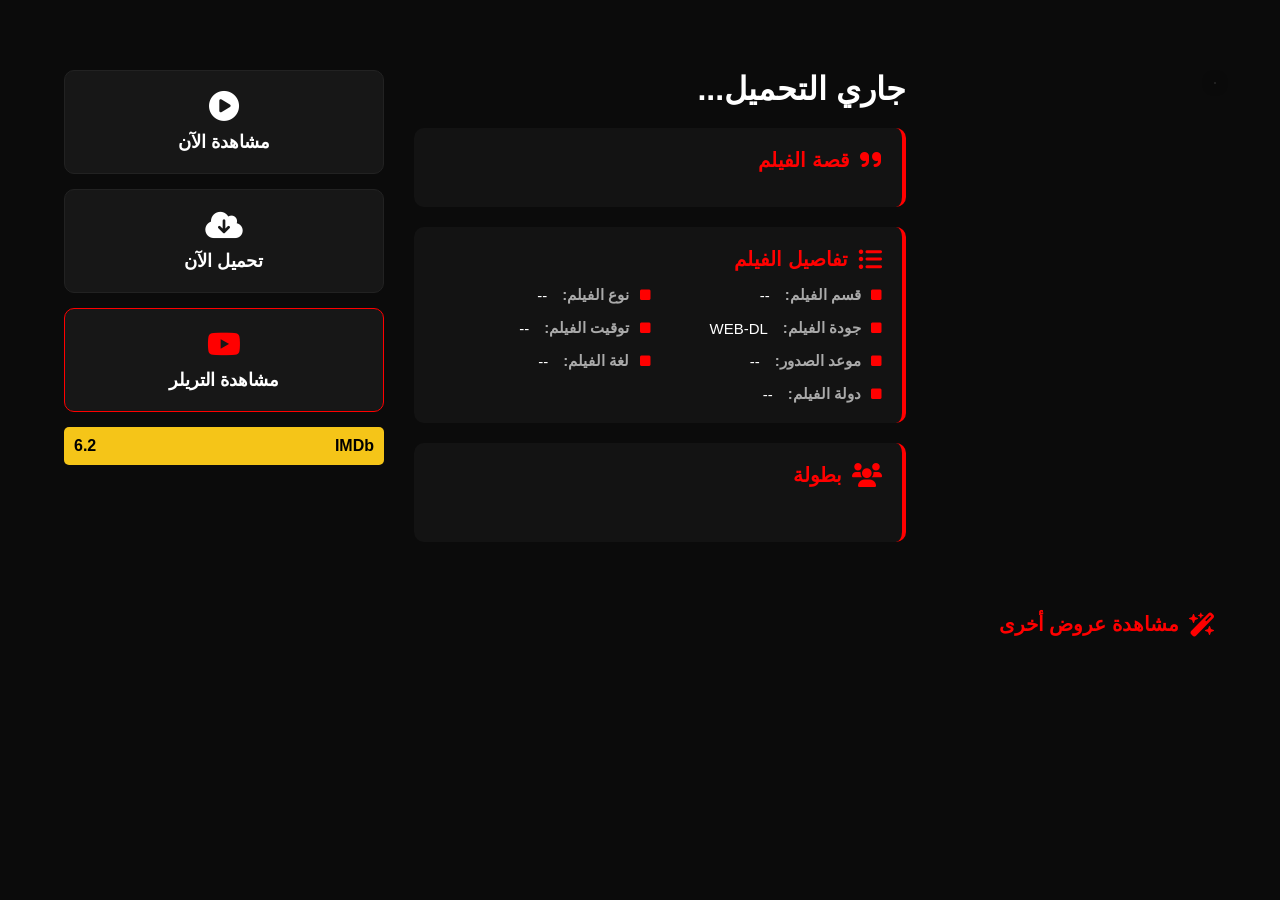
==== movie.html @ f6383e63 "Update movie.html" ====
<!DOCTYPE html>
<html lang="ar" dir="rtl">
<head>
    <meta charset="UTF-8">
    <meta name="viewport" content="width=device-width, initial-scale=1.0">
    <title>WatchGo - Premium Streaming</title>
    <link rel="stylesheet" href="https://cdnjs.cloudflare.com/ajax/libs/font-awesome/6.0.0/css/all.min.css">
    <style>
        * { box-sizing: border-box; margin: 0; padding: 0; }
        :root { 
            --primary: #9b51e0; 
            --accent: #ff0000;
            --bg: #0b0b0b; 
            --text: #ffffff; 
            --glass: rgba(255, 255, 255, 0.03);
            --transition: 0.3s cubic-bezier(0.4, 0, 0.2, 1);
        }
        
        body { background-color: var(--bg); color: var(--text); font-family: 'Segoe UI', Tahoma, sans-serif; overflow-x: hidden; }

        /* تأثير البلور والجلو الشامل */
        .blur-container:hover .blur-item:not(:hover) { 
            filter: blur(8px) grayscale(0.5); 
            opacity: 0.4; 
            transform: scale(0.96);
        }

        .hero-section {
            position: relative; width: 100%; min-height: 100vh;
            background-size: cover; background-position: center top; background-attachment: fixed;
            padding: 40px 5%;
        }

        .hero-overlay {
            position: absolute; top: 0; left: 0; width: 100%; height: 100%;
            background: linear-gradient(180deg, rgba(11,11,11,0.5) 0%, rgba(11,11,11,0.9) 80%, #0b0b0b 100%);
            z-index: 1;
        }

        .main-container { position: relative; z-index: 2; max-width: 1400px; margin: 0 auto; }

        /* تقسيم الصفحة */
        .movie-layout { display: grid; grid-template-columns: 280px 1fr 320px; gap: 30px; margin-top: 30px; }

        /* العمود الأول: البوستر */
        .poster-col img { 
            width: 100%; border-radius: 10px; border: 1px solid #333; 
            box-shadow: 0 0 20px rgba(0,0,0,0.5); transition: var(--transition);
        }
        .poster-col img:hover { transform: scale(1.03); border-color: var(--primary); box-shadow: 0 0 30px var(--primary); }

        /* العمود الثاني: المعلومات (نفس ستايل الصورة) */
        .info-col h1 { font-size: 32px; margin-bottom: 20px; font-weight: bold; }
        .info-col h1 span { color: #ccc; font-size: 24px; }

        .section-box { background: var(--glass); padding: 20px; border-radius: 10px; margin-bottom: 20px; border-right: 4px solid var(--accent); }
        .box-title { color: var(--accent); font-size: 20px; font-weight: bold; margin-bottom: 15px; display: flex; align-items: center; gap: 10px; }
        .box-title i { font-size: 24px; }

        .details-list { display: grid; grid-template-columns: 1fr 1fr; gap: 15px; }
        .detail-item { display: flex; align-items: center; gap: 10px; font-size: 15px; }
        .detail-item i { color: var(--accent); font-size: 12px; }
        .detail-item b { color: #aaa; margin-left: 5px; }

        /* العمود الثالث: أزرار الأكشن والتريلر */
        .action-col { display: flex; flex-direction: column; gap: 15px; }
        .action-card { 
            background: rgba(255,255,255,0.05); padding: 20px; border-radius: 10px; 
            text-align: center; cursor: pointer; transition: var(--transition);
            border: 1px solid #222;
        }
        .action-card:hover { background: var(--primary); transform: translateX(-10px); box-shadow: 0 0 30px var(--primary); }
        .action-card i { font-size: 30px; margin-bottom: 10px; display: block; }
        .action-card span { font-weight: bold; font-size: 18px; }

        .imdb-box { 
            background: #f5c518; color: #000; padding: 10px; border-radius: 5px; 
            font-weight: bold; display: flex; justify-content: space-between; align-items: center;
        }

        /* كروت المسلسلات والمشابهة */
        .grid-container { display: grid; grid-template-columns: repeat(auto-fill, minmax(160px, 1fr)); gap: 20px; margin-top: 20px; }
        .item-card { 
            position: relative; border-radius: 10px; overflow: hidden; border: 1px solid #222;
            transition: var(--transition); cursor: pointer; background: #111;
        }
        .item-card:hover { transform: scale(1.1) translateY(-10px); border-color: var(--primary); box-shadow: 0 0 30px var(--primary); z-index: 10; }
        .item-card img { width: 100%; height: 240px; object-fit: cover; }
        .item-card .badge { position: absolute; top: 10px; right: 10px; background: var(--accent); padding: 4px 8px; border-radius: 4px; font-size: 12px; }
        .item-card .title { padding: 10px; font-size: 13px; text-align: center; background: rgba(0,0,0,0.8); }

        /* طاقم التمثيل */
        .cast-row { display: flex; gap: 15px; overflow-x: auto; padding: 10px 0; scrollbar-width: none; }
        .cast-member { min-width: 80px; text-align: center; transition: var(--transition); }
        .cast-member:hover { transform: scale(1.2); filter: drop-shadow(0 0 10px var(--primary)); }
        .cast-member img { width: 70px; height: 70px; border-radius: 50%; border: 2px solid var(--primary); object-fit: cover; }

        #trailerModal { display:none; position:fixed; top:0; left:0; width:100%; height:100%; background:rgba(0,0,0,0.95); z-index:9999; justify-content:center; align-items:center; backdrop-filter: blur(10px); }

        @media (max-width: 1100px) { .movie-layout { grid-template-columns: 1fr; } .action-col { order: -1; flex-direction: row; flex-wrap: wrap; } .action-card { flex: 1; } }
    </style>
</head>
<body>

<div class="hero-section" id="heroSection">
    <div class="hero-overlay"></div>
    <div class="main-container">
        
        <div class="movie-layout">
            <div class="poster-col blur-container">
                <img src="" id="poster" class="blur-item">
            </div>

            <div class="info-col">
                <h1 id="movieTitle">جاري التحميل...</h1>
                
                <div class="section-box">
                    <div class="box-title"><i class="fa-solid fa-quote-right"></i> قصة الفيلم</div>
                    <p id="overview" style="line-height: 1.8; color: #ddd;"></p>
                </div>

                <div class="section-box">
                    <div class="box-title"><i class="fa-solid fa-list-ul"></i> تفاصيل الفيلم</div>
                    <div class="details-list blur-container">
                        <div class="detail-item blur-item"><i class="fa-solid fa-square"></i> <b>قسم الفيلم:</b> <span id="detCat">--</span></div>
                        <div class="detail-item blur-item"><i class="fa-solid fa-square"></i> <b>نوع الفيلم:</b> <span id="detGenre">--</span></div>
                        <div class="detail-item blur-item"><i class="fa-solid fa-square"></i> <b>جودة الفيلم:</b> <span id="detQuality">WEB-DL</span></div>
                        <div class="detail-item blur-item"><i class="fa-solid fa-square"></i> <b>توقيت الفيلم:</b> <span id="detTime">--</span></div>
                        <div class="detail-item blur-item"><i class="fa-solid fa-square"></i> <b>موعد الصدور:</b> <span id="detYear">--</span></div>
                        <div class="detail-item blur-item"><i class="fa-solid fa-square"></i> <b>لغة الفيلم:</b> <span id="detLang">--</span></div>
                        <div class="detail-item blur-item"><i class="fa-solid fa-square"></i> <b>دولة الفيلم:</b> <span id="detCountry">--</span></div>
                    </div>
                </div>

                <div class="section-box">
                    <div class="box-title"><i class="fa-solid fa-users"></i> بطولة</div>
                    <div id="castContainer" class="cast-row blur-container"></div>
                </div>
            </div>

            <div class="action-col blur-container">
                <div class="action-card blur-item">
                    <i class="fa-solid fa-play-circle"></i>
                    <span>مشاهدة الآن</span>
                </div>
                <div class="action-card blur-item">
                    <i class="fa-solid fa-cloud-download-alt"></i>
                    <span>تحميل الآن</span>
                </div>
                <div id="openTrailer" class="action-card blur-item" style="border-color: #ff0000;">
                    <i class="fa-brands fa-youtube" style="color:#ff0000"></i>
                    <span>مشاهدة التريلر</span>
                </div>
                <div class="imdb-box blur-item">
                    <span>IMDb</span>
                    <span id="imdbRate">6.2</span>
                </div>
            </div>
        </div>

        <div id="seriesSection" style="display:none;">
            <div class="box-title" style="margin-top:40px;"><i class="fa-solid fa-layer-group"></i> المواسم المتاحة</div>
            <div class="grid-container blur-container" id="seasonsGrid"></div>
            
            <div id="episodesArea" style="display:none; margin-top:30px;">
                <div class="box-title"><i class="fa-solid fa-tv"></i> الحلقات</div>
                <div class="grid-container blur-container" id="episodesGrid"></div>
            </div>
        </div>

        <div class="box-title" style="margin-top:50px;"><i class="fa-solid fa-wand-magic-sparkles"></i> مشاهدة عروض أخرى</div>
        <div class="grid-container blur-container" id="relatedGrid"></div>

    </div>
</div>

<div id="trailerModal">
    <div style="position:relative; width:90%; max-width:900px;">
        <span id="closeTrailer" style="position:absolute; top:-40px; left:0; color:white; font-size:30px; cursor:pointer;">&times; إغلاق</span>
        <iframe id="trailerFrame" width="100%" height="500" src="" frameborder="0" allowfullscreen style="border-radius:10px; border: 2px solid var(--primary); box-shadow: 0 0 50px var(--primary);"></iframe>
    </div>
</div>

<script>
    const API_KEY = 'b838a848a571a893e6b0effe4bd53db8';
    const params = new URLSearchParams(window.location.search);
    const id = params.get('id');
    const type = params.get('type') || 'movie';

    async function load() {
        if(!id) return;
        try {
            const [rAR, rEN, rVid, rSim] = await Promise.all([
                fetch(`https://api.themoviedb.org/3/${type}/${id}?api_key=${API_KEY}&language=ar-SA`),
                fetch(`https://api.themoviedb.org/3/${type}/${id}?api_key=${API_KEY}&language=en-US&append_to_response=credits`),
                fetch(`https://api.themoviedb.org/3/${type}/${id}/videos?api_key=${API_KEY}`),
                fetch(`https://api.themoviedb.org/3/${type}/${id}/similar?api_key=${API_KEY}&language=ar-SA`)
            ]);

            const dAR = await rAR.json();
            const dEN = await rEN.json();
            const vids = await rVid.json();
            const similar = await rSim.json();

            // تطبيق صيغة الاسم المطلوبة
            const englishName = dEN.title || dEN.name;
            document.getElementById('movieTitle').innerHTML = `${englishName} <span>مترجم اون لاين</span>`;
            
            document.getElementById('overview').innerText = dAR.overview || dEN.overview;
            document.getElementById('poster').src = `https://image.tmdb.org/t/p/w500${dEN.poster_path}`;
            document.getElementById('heroSection').style.backgroundImage = `url(https://image.tmdb.org/t/p/original${dEN.backdrop_path})`;
            
            // التفاصيل
            document.getElementById('detCat').innerText = type === 'tv' ? 'مسلسلات اجنبي' : 'افلام اجنبي';
            document.getElementById('detGenre').innerText = dAR.genres?.map(g=>g.name).join(' / ') || '--';
            document.getElementById('detTime').innerText = (dEN.runtime || dEN.episode_run_time?.[0] || '--') + ' دقيقة';
            document.getElementById('detYear').innerText = (dEN.release_date || dEN.first_air_date || '').split('-')[0];
            document.getElementById('detLang').innerText = 'الإنجليزية';
            document.getElementById('detCountry').innerText = dEN.production_countries?.[0]?.name || 'الولايات المتحدة';
            document.getElementById('imdbRate').innerText = (dEN.vote_average || 0).toFixed(1);

            // الممثلين
            const ctn = document.getElementById('castContainer');
            dEN.credits?.cast.slice(0, 8).forEach(c => {
                if(c.profile_path) ctn.innerHTML += `<div class="cast-member blur-item"><img src="https://image.tmdb.org/t/p/w200${c.profile_path}"><p style="font-size:10px; margin-top:5px;">${c.name}</p></div>`;
            });

            // مشابهة
            const relBox = document.getElementById('relatedGrid');
            similar.results?.slice(0, 12).forEach(item => {
                relBox.innerHTML += `
                    <a href="?id=${item.id}&type=${type}" class="item-card blur-item">
                        <img src="https://image.tmdb.org/t/p/w300${item.poster_path}">
                        <div class="title">${item.title || item.name}</div>
                    </a>`;
            });

            if(type === 'tv') {
                document.getElementById('seriesSection').style.display = 'block';
                const sGrid = document.getElementById('seasonsGrid');
                dEN.seasons?.filter(s => s.season_number > 0).forEach(s => {
                    sGrid.innerHTML += `<div class="item-card blur-item" onclick="loadEpisodes(${s.season_number})"><div class="badge">الموسم ${s.season_number}</div><img src="https://image.tmdb.org/t/p/w300${s.poster_path || dEN.poster_path}"><div class="title">الموسم ${s.season_number}</div></div>`;
                });
            }

            const trailer = vids.results?.find(v => v.type === 'Trailer');
            if(trailer) {
                document.getElementById('openTrailer').onclick = () => {
                    document.getElementById('trailerFrame').src = `https://www.youtube.com/embed/${trailer.key}?autoplay=1`;
                    document.getElementById('trailerModal').style.display = 'flex';
                };
            }

        } catch(e) { console.log(e); }
    }

    async function loadEpisodes(sn) {
        const area = document.getElementById('episodesArea');
        const grid = document.getElementById('episodesGrid');
        grid.innerHTML = '<p style="padding:20px; color:var(--primary);">جاري التحميل...</p>';
        area.style.display = 'block';
        area.scrollIntoView({ behavior: 'smooth', block: 'nearest' });
        const res = await fetch(`https://api.themoviedb.org/3/tv/${id}/season/${sn}?api_key=${API_KEY}&language=ar-SA`);
        const data = await res.json();
        grid.innerHTML = '';
        data.episodes?.forEach(e => {
            grid.innerHTML += `<div class="item-card blur-item"><div class="badge">الحلقة ${e.episode_number}</div><img src="https://image.tmdb.org/t/p/w300${e.still_path || ''}"><div class="title">الحلقة ${e.episode_number}</div></div>`;
        });
    }

    document.getElementById('closeTrailer').onclick = () => {
        document.getElementById('trailerModal').style.display = 'none';
        document.getElementById('trailerFrame').src = '';
    };

    load();
</script>
</body>
</html>
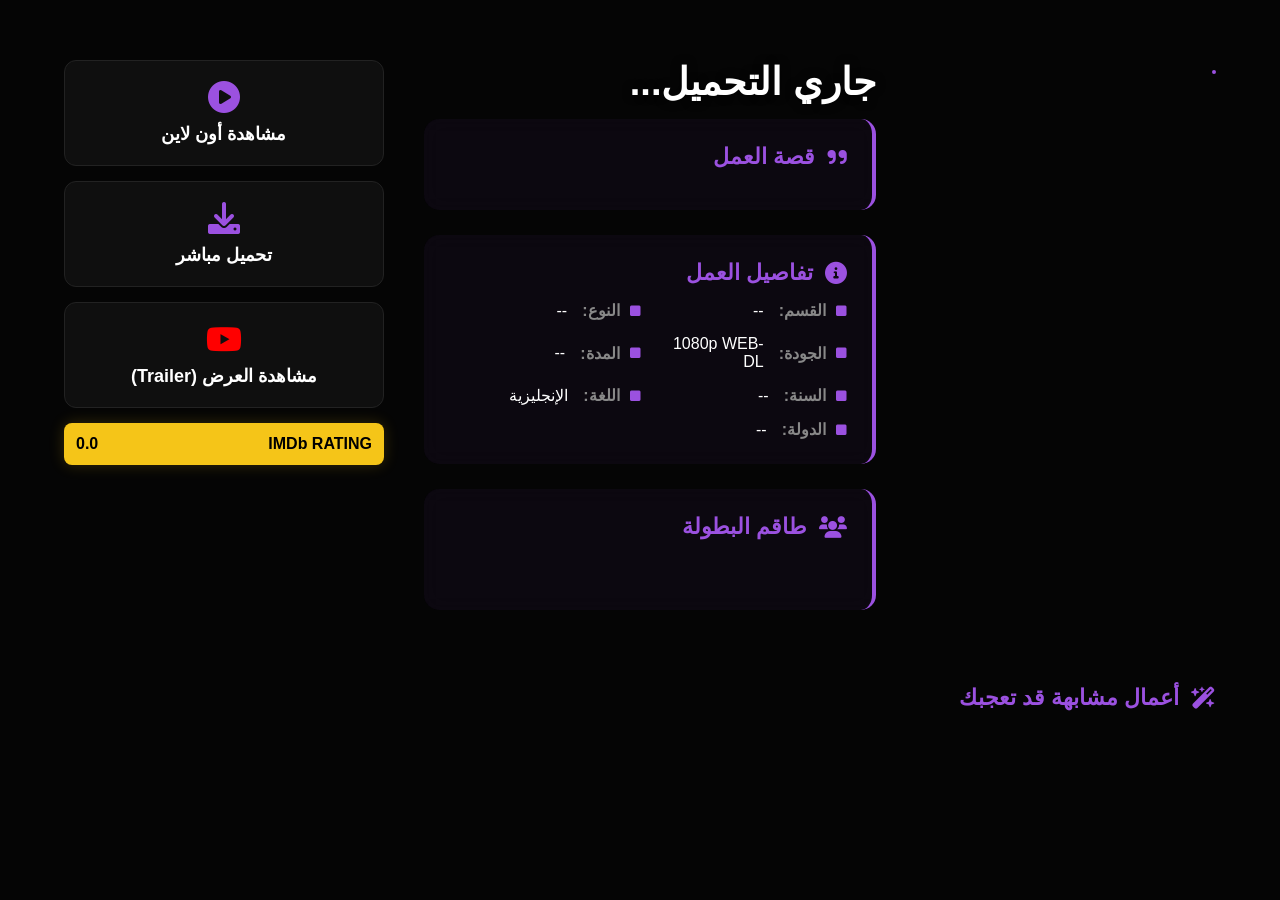
==== commit 87ec52c5: "Update movie page styles and content" ====
--- a/movie.html
+++ b/movie.html
@@ -3,17 +3,16 @@
 <head>
     <meta charset="UTF-8">
     <meta name="viewport" content="width=device-width, initial-scale=1.0">
-    <title>WatchGo - Premium Streaming</title>
+    <title>WatchGo - Purple Edition</title>
     <link rel="stylesheet" href="https://cdnjs.cloudflare.com/ajax/libs/font-awesome/6.0.0/css/all.min.css">
     <style>
         * { box-sizing: border-box; margin: 0; padding: 0; }
         :root { 
             --primary: #9b51e0; 
-            --accent: #ff0000;
-            --bg: #0b0b0b; 
+            --bg: #050505; 
             --text: #ffffff; 
-            --glass: rgba(255, 255, 255, 0.03);
-            --transition: 0.3s cubic-bezier(0.4, 0, 0.2, 1);
+            --glass: rgba(155, 81, 224, 0.05);
+            --transition: 0.4s cubic-bezier(0.175, 0.885, 0.32, 1.275);
         }
         
         body { background-color: var(--bg); color: var(--text); font-family: 'Segoe UI', Tahoma, sans-serif; overflow-x: hidden; }
@@ -33,71 +32,74 @@
 
         .hero-overlay {
             position: absolute; top: 0; left: 0; width: 100%; height: 100%;
-            background: linear-gradient(180deg, rgba(11,11,11,0.5) 0%, rgba(11,11,11,0.9) 80%, #0b0b0b 100%);
+            background: linear-gradient(180deg, rgba(5,5,5,0.5) 0%, rgba(5,5,5,0.9) 80%, #050505 100%);
             z-index: 1;
         }
 
         .main-container { position: relative; z-index: 2; max-width: 1400px; margin: 0 auto; }
 
         /* تقسيم الصفحة */
-        .movie-layout { display: grid; grid-template-columns: 280px 1fr 320px; gap: 30px; margin-top: 30px; }
+        .movie-layout { display: grid; grid-template-columns: 300px 1fr 320px; gap: 40px; margin-top: 20px; }
 
         /* العمود الأول: البوستر */
         .poster-col img { 
-            width: 100%; border-radius: 10px; border: 1px solid #333; 
-            box-shadow: 0 0 20px rgba(0,0,0,0.5); transition: var(--transition);
-        }
-        .poster-col img:hover { transform: scale(1.03); border-color: var(--primary); box-shadow: 0 0 30px var(--primary); }
-
-        /* العمود الثاني: المعلومات (نفس ستايل الصورة) */
-        .info-col h1 { font-size: 32px; margin-bottom: 20px; font-weight: bold; }
-        .info-col h1 span { color: #ccc; font-size: 24px; }
-
-        .section-box { background: var(--glass); padding: 20px; border-radius: 10px; margin-bottom: 20px; border-right: 4px solid var(--accent); }
-        .box-title { color: var(--accent); font-size: 20px; font-weight: bold; margin-bottom: 15px; display: flex; align-items: center; gap: 10px; }
-        .box-title i { font-size: 24px; }
-
+            width: 100%; border-radius: 12px; border: 2px solid var(--primary); 
+            box-shadow: 0 0 25px rgba(155, 81, 224, 0.2); transition: var(--transition);
+        }
+        .poster-col img:hover { transform: scale(1.04); box-shadow: 0 0 45px var(--primary); }
+
+        /* العمود الثاني: المعلومات */
+        .info-col h1 { font-size: 38px; margin-bottom: 15px; font-weight: bold; text-shadow: 0 0 10px rgba(0,0,0,0.8); }
+        .info-col h1 span { color: #bbb; font-size: 22px; font-weight: normal; margin-right: 10px; }
+
+        .section-box { background: var(--glass); padding: 25px; border-radius: 15px; margin-bottom: 25px; border-right: 4px solid var(--primary); backdrop-filter: blur(10px); }
+        .box-title { color: var(--primary); font-size: 22px; font-weight: bold; margin-bottom: 15px; display: flex; align-items: center; gap: 12px; }
+        
         .details-list { display: grid; grid-template-columns: 1fr 1fr; gap: 15px; }
-        .detail-item { display: flex; align-items: center; gap: 10px; font-size: 15px; }
-        .detail-item i { color: var(--accent); font-size: 12px; }
-        .detail-item b { color: #aaa; margin-left: 5px; }
-
-        /* العمود الثالث: أزرار الأكشن والتريلر */
+        .detail-item { display: flex; align-items: center; gap: 10px; font-size: 16px; }
+        .detail-item i { color: var(--primary); font-size: 12px; }
+        .detail-item b { color: #888; margin-left: 5px; }
+
+        /* العمود الثالث: الأزرار والتريلر */
         .action-col { display: flex; flex-direction: column; gap: 15px; }
         .action-card { 
-            background: rgba(255,255,255,0.05); padding: 20px; border-radius: 10px; 
+            background: rgba(255,255,255,0.04); padding: 20px; border-radius: 12px; 
             text-align: center; cursor: pointer; transition: var(--transition);
             border: 1px solid #222;
         }
-        .action-card:hover { background: var(--primary); transform: translateX(-10px); box-shadow: 0 0 30px var(--primary); }
-        .action-card i { font-size: 30px; margin-bottom: 10px; display: block; }
+        .action-card:hover { 
+            background: var(--primary); transform: translateX(-10px); 
+            box-shadow: 0 0 40px var(--primary); border-color: white;
+        }
+        .action-card i { font-size: 32px; margin-bottom: 10px; display: block; }
         .action-card span { font-weight: bold; font-size: 18px; }
 
         .imdb-box { 
-            background: #f5c518; color: #000; padding: 10px; border-radius: 5px; 
+            background: #f5c518; color: #000; padding: 12px; border-radius: 8px; 
             font-weight: bold; display: flex; justify-content: space-between; align-items: center;
-        }
-
-        /* كروت المسلسلات والمشابهة */
-        .grid-container { display: grid; grid-template-columns: repeat(auto-fill, minmax(160px, 1fr)); gap: 20px; margin-top: 20px; }
+            box-shadow: 0 0 15px rgba(245, 197, 24, 0.2);
+        }
+
+        /* كروت الشبكة */
+        .grid-container { display: grid; grid-template-columns: repeat(auto-fill, minmax(170px, 1fr)); gap: 20px; margin-top: 20px; }
         .item-card { 
-            position: relative; border-radius: 10px; overflow: hidden; border: 1px solid #222;
+            position: relative; border-radius: 12px; overflow: hidden; border: 1px solid #222;
             transition: var(--transition); cursor: pointer; background: #111;
         }
-        .item-card:hover { transform: scale(1.1) translateY(-10px); border-color: var(--primary); box-shadow: 0 0 30px var(--primary); z-index: 10; }
-        .item-card img { width: 100%; height: 240px; object-fit: cover; }
-        .item-card .badge { position: absolute; top: 10px; right: 10px; background: var(--accent); padding: 4px 8px; border-radius: 4px; font-size: 12px; }
-        .item-card .title { padding: 10px; font-size: 13px; text-align: center; background: rgba(0,0,0,0.8); }
-
-        /* طاقم التمثيل */
-        .cast-row { display: flex; gap: 15px; overflow-x: auto; padding: 10px 0; scrollbar-width: none; }
-        .cast-member { min-width: 80px; text-align: center; transition: var(--transition); }
-        .cast-member:hover { transform: scale(1.2); filter: drop-shadow(0 0 10px var(--primary)); }
-        .cast-member img { width: 70px; height: 70px; border-radius: 50%; border: 2px solid var(--primary); object-fit: cover; }
-
-        #trailerModal { display:none; position:fixed; top:0; left:0; width:100%; height:100%; background:rgba(0,0,0,0.95); z-index:9999; justify-content:center; align-items:center; backdrop-filter: blur(10px); }
-
-        @media (max-width: 1100px) { .movie-layout { grid-template-columns: 1fr; } .action-col { order: -1; flex-direction: row; flex-wrap: wrap; } .action-card { flex: 1; } }
+        .item-card:hover { transform: scale(1.1) translateY(-10px); border-color: var(--primary); box-shadow: 0 0 35px var(--primary); z-index: 10; }
+        .item-card img { width: 100%; height: 260px; object-fit: cover; }
+        .item-card .badge { position: absolute; top: 10px; right: 10px; background: var(--primary); padding: 5px 10px; border-radius: 6px; font-size: 12px; font-weight: bold; }
+        .item-card .title { padding: 12px; font-size: 14px; text-align: center; background: rgba(0,0,0,0.85); font-weight: bold; }
+
+        /* الممثلين */
+        .cast-row { display: flex; gap: 20px; overflow-x: auto; padding: 15px 0; scrollbar-width: none; }
+        .cast-member { min-width: 90px; text-align: center; transition: var(--transition); }
+        .cast-member:hover { transform: scale(1.25); filter: drop-shadow(0 0 15px var(--primary)); }
+        .cast-member img { width: 75px; height: 75px; border-radius: 50%; border: 2px solid var(--primary); object-fit: cover; margin-bottom: 8px; }
+
+        #trailerModal { display:none; position:fixed; top:0; left:0; width:100%; height:100%; background:rgba(0,0,0,0.96); z-index:9999; justify-content:center; align-items:center; backdrop-filter: blur(15px); }
+
+        @media (max-width: 1100px) { .movie-layout { grid-template-columns: 1fr; } .action-col { order: -1; flex-direction: row; flex-wrap: wrap; } }
     </style>
 </head>
 <body>
@@ -115,45 +117,45 @@
                 <h1 id="movieTitle">جاري التحميل...</h1>
                 
                 <div class="section-box">
-                    <div class="box-title"><i class="fa-solid fa-quote-right"></i> قصة الفيلم</div>
-                    <p id="overview" style="line-height: 1.8; color: #ddd;"></p>
+                    <div class="box-title"><i class="fa-solid fa-quote-right"></i> قصة العمل</div>
+                    <p id="overview" style="line-height: 1.8; color: #ccc; font-size: 17px;"></p>
                 </div>
 
                 <div class="section-box">
-                    <div class="box-title"><i class="fa-solid fa-list-ul"></i> تفاصيل الفيلم</div>
+                    <div class="box-title"><i class="fa-solid fa-circle-info"></i> تفاصيل العمل</div>
                     <div class="details-list blur-container">
-                        <div class="detail-item blur-item"><i class="fa-solid fa-square"></i> <b>قسم الفيلم:</b> <span id="detCat">--</span></div>
-                        <div class="detail-item blur-item"><i class="fa-solid fa-square"></i> <b>نوع الفيلم:</b> <span id="detGenre">--</span></div>
-                        <div class="detail-item blur-item"><i class="fa-solid fa-square"></i> <b>جودة الفيلم:</b> <span id="detQuality">WEB-DL</span></div>
-                        <div class="detail-item blur-item"><i class="fa-solid fa-square"></i> <b>توقيت الفيلم:</b> <span id="detTime">--</span></div>
-                        <div class="detail-item blur-item"><i class="fa-solid fa-square"></i> <b>موعد الصدور:</b> <span id="detYear">--</span></div>
-                        <div class="detail-item blur-item"><i class="fa-solid fa-square"></i> <b>لغة الفيلم:</b> <span id="detLang">--</span></div>
-                        <div class="detail-item blur-item"><i class="fa-solid fa-square"></i> <b>دولة الفيلم:</b> <span id="detCountry">--</span></div>
+                        <div class="detail-item blur-item"><i class="fa-solid fa-square"></i> <b>القسم:</b> <span id="detCat">--</span></div>
+                        <div class="detail-item blur-item"><i class="fa-solid fa-square"></i> <b>النوع:</b> <span id="detGenre">--</span></div>
+                        <div class="detail-item blur-item"><i class="fa-solid fa-square"></i> <b>الجودة:</b> <span id="detQuality">1080p WEB-DL</span></div>
+                        <div class="detail-item blur-item"><i class="fa-solid fa-square"></i> <b>المدة:</b> <span id="detTime">--</span></div>
+                        <div class="detail-item blur-item"><i class="fa-solid fa-square"></i> <b>السنة:</b> <span id="detYear">--</span></div>
+                        <div class="detail-item blur-item"><i class="fa-solid fa-square"></i> <b>اللغة:</b> <span id="detLang">الإنجليزية</span></div>
+                        <div class="detail-item blur-item"><i class="fa-solid fa-square"></i> <b>الدولة:</b> <span id="detCountry">--</span></div>
                     </div>
                 </div>
 
                 <div class="section-box">
-                    <div class="box-title"><i class="fa-solid fa-users"></i> بطولة</div>
+                    <div class="box-title"><i class="fa-solid fa-users"></i> طاقم البطولة</div>
                     <div id="castContainer" class="cast-row blur-container"></div>
                 </div>
             </div>
 
             <div class="action-col blur-container">
                 <div class="action-card blur-item">
-                    <i class="fa-solid fa-play-circle"></i>
-                    <span>مشاهدة الآن</span>
+                    <i class="fa-solid fa-play-circle" style="color:var(--primary)"></i>
+                    <span>مشاهدة أون لاين</span>
                 </div>
                 <div class="action-card blur-item">
-                    <i class="fa-solid fa-cloud-download-alt"></i>
-                    <span>تحميل الآن</span>
-                </div>
-                <div id="openTrailer" class="action-card blur-item" style="border-color: #ff0000;">
+                    <i class="fa-solid fa-download" style="color:var(--primary)"></i>
+                    <span>تحميل مباشر</span>
+                </div>
+                <div id="openTrailer" class="action-card blur-item">
                     <i class="fa-brands fa-youtube" style="color:#ff0000"></i>
-                    <span>مشاهدة التريلر</span>
+                    <span>مشاهدة العرض (Trailer)</span>
                 </div>
                 <div class="imdb-box blur-item">
-                    <span>IMDb</span>
-                    <span id="imdbRate">6.2</span>
+                    <span>IMDb RATING</span>
+                    <span id="imdbRate">0.0</span>
                 </div>
             </div>
         </div>
@@ -163,21 +165,21 @@
             <div class="grid-container blur-container" id="seasonsGrid"></div>
             
             <div id="episodesArea" style="display:none; margin-top:30px;">
-                <div class="box-title"><i class="fa-solid fa-tv"></i> الحلقات</div>
+                <div class="box-title"><i class="fa-solid fa-tv"></i> حلقات الموسم</div>
                 <div class="grid-container blur-container" id="episodesGrid"></div>
             </div>
         </div>
 
-        <div class="box-title" style="margin-top:50px;"><i class="fa-solid fa-wand-magic-sparkles"></i> مشاهدة عروض أخرى</div>
+        <div class="box-title" style="margin-top:50px;"><i class="fa-solid fa-wand-magic-sparkles"></i> أعمال مشابهة قد تعجبك</div>
         <div class="grid-container blur-container" id="relatedGrid"></div>
 
     </div>
 </div>
 
 <div id="trailerModal">
-    <div style="position:relative; width:90%; max-width:900px;">
-        <span id="closeTrailer" style="position:absolute; top:-40px; left:0; color:white; font-size:30px; cursor:pointer;">&times; إغلاق</span>
-        <iframe id="trailerFrame" width="100%" height="500" src="" frameborder="0" allowfullscreen style="border-radius:10px; border: 2px solid var(--primary); box-shadow: 0 0 50px var(--primary);"></iframe>
+    <div style="position:relative; width:90%; max-width:1000px;">
+        <span id="closeTrailer" style="position:absolute; top:-50px; left:0; color:white; font-size:35px; cursor:pointer;"><i class="fa-solid fa-xmark"></i> إغلاق</span>
+        <iframe id="trailerFrame" width="100%" height="550" src="" frameborder="0" allowfullscreen style="border-radius:15px; border: 2px solid var(--primary); box-shadow: 0 0 60px var(--primary);"></iframe>
     </div>
 </div>
 
@@ -187,7 +189,7 @@
     const id = params.get('id');
     const type = params.get('type') || 'movie';
 
-    async function load() {
+    async function init() {
         if(!id) return;
         try {
             const [rAR, rEN, rVid, rSim] = await Promise.all([
@@ -202,34 +204,32 @@
             const vids = await rVid.json();
             const similar = await rSim.json();
 
-            // تطبيق صيغة الاسم المطلوبة
+            // العنوان بالصيغة المطلوبة
             const englishName = dEN.title || dEN.name;
             document.getElementById('movieTitle').innerHTML = `${englishName} <span>مترجم اون لاين</span>`;
             
-            document.getElementById('overview').innerText = dAR.overview || dEN.overview;
+            document.getElementById('overview').innerText = dAR.overview || dEN.overview || "القصة غير متوفرة حالياً باللغة العربية.";
             document.getElementById('poster').src = `https://image.tmdb.org/t/p/w500${dEN.poster_path}`;
             document.getElementById('heroSection').style.backgroundImage = `url(https://image.tmdb.org/t/p/original${dEN.backdrop_path})`;
             
-            // التفاصيل
-            document.getElementById('detCat').innerText = type === 'tv' ? 'مسلسلات اجنبي' : 'افلام اجنبي';
+            document.getElementById('detCat').innerText = type === 'tv' ? 'مسلسلات أجنبية' : 'أفلام أجنبية';
             document.getElementById('detGenre').innerText = dAR.genres?.map(g=>g.name).join(' / ') || '--';
             document.getElementById('detTime').innerText = (dEN.runtime || dEN.episode_run_time?.[0] || '--') + ' دقيقة';
             document.getElementById('detYear').innerText = (dEN.release_date || dEN.first_air_date || '').split('-')[0];
-            document.getElementById('detLang').innerText = 'الإنجليزية';
             document.getElementById('detCountry').innerText = dEN.production_countries?.[0]?.name || 'الولايات المتحدة';
             document.getElementById('imdbRate').innerText = (dEN.vote_average || 0).toFixed(1);
 
             // الممثلين
             const ctn = document.getElementById('castContainer');
-            dEN.credits?.cast.slice(0, 8).forEach(c => {
-                if(c.profile_path) ctn.innerHTML += `<div class="cast-member blur-item"><img src="https://image.tmdb.org/t/p/w200${c.profile_path}"><p style="font-size:10px; margin-top:5px;">${c.name}</p></div>`;
+            dEN.credits?.cast.slice(0, 10).forEach(c => {
+                if(c.profile_path) ctn.innerHTML += `<div class="cast-member blur-item"><img src="https://image.tmdb.org/t/p/w200${c.profile_path}"><p style="font-size:11px;">${c.name}</p></div>`;
             });
 
             // مشابهة
             const relBox = document.getElementById('relatedGrid');
             similar.results?.slice(0, 12).forEach(item => {
                 relBox.innerHTML += `
-                    <a href="?id=${item.id}&type=${type}" class="item-card blur-item">
+                    <a href="?id=${item.id}&type=${type}" class="item-card blur-item" style="text-decoration:none; color:white;">
                         <img src="https://image.tmdb.org/t/p/w300${item.poster_path}">
                         <div class="title">${item.title || item.name}</div>
                     </a>`;
@@ -243,7 +243,7 @@
                 });
             }
 
-            const trailer = vids.results?.find(v => v.type === 'Trailer');
+            const trailer = vids.results?.find(v => v.type === 'Trailer' || v.type === 'Teaser');
             if(trailer) {
                 document.getElementById('openTrailer').onclick = () => {
                     document.getElementById('trailerFrame').src = `https://www.youtube.com/embed/${trailer.key}?autoplay=1`;
@@ -251,20 +251,20 @@
                 };
             }
 
-        } catch(e) { console.log(e); }
+        } catch(e) { console.error(e); }
     }
 
     async function loadEpisodes(sn) {
         const area = document.getElementById('episodesArea');
         const grid = document.getElementById('episodesGrid');
-        grid.innerHTML = '<p style="padding:20px; color:var(--primary);">جاري التحميل...</p>';
+        grid.innerHTML = '<p style="padding:20px; color:var(--primary);">جاري جلب الحلقات...</p>';
         area.style.display = 'block';
         area.scrollIntoView({ behavior: 'smooth', block: 'nearest' });
         const res = await fetch(`https://api.themoviedb.org/3/tv/${id}/season/${sn}?api_key=${API_KEY}&language=ar-SA`);
         const data = await res.json();
         grid.innerHTML = '';
         data.episodes?.forEach(e => {
-            grid.innerHTML += `<div class="item-card blur-item"><div class="badge">الحلقة ${e.episode_number}</div><img src="https://image.tmdb.org/t/p/w300${e.still_path || ''}"><div class="title">الحلقة ${e.episode_number}</div></div>`;
+            grid.innerHTML += `<div class="item-card blur-item"><div class="badge">الحلقة ${e.episode_number}</div><img src="https://image.tmdb.org/t/p/w300${e.still_path || ''}"><div class="title">الحلقة ${e.episode_number} مترجمة</div></div>`;
         });
     }
 
@@ -273,7 +273,7 @@
         document.getElementById('trailerFrame').src = '';
     };
 
-    load();
+    init();
 </script>
 </body>
 </html>
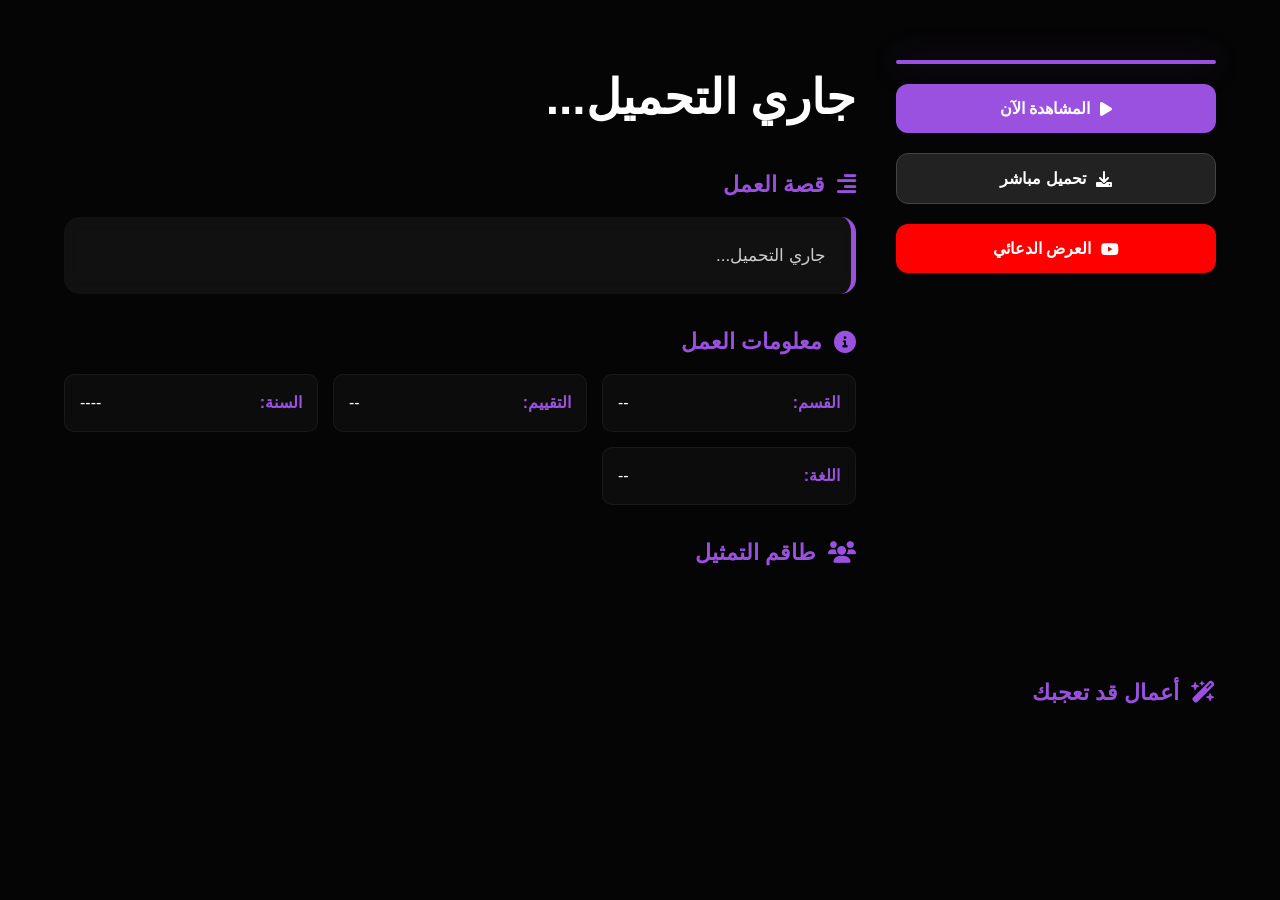
==== commit 5419e453: "Update movie.html" ====
--- a/movie.html
+++ b/movie.html
@@ -3,7 +3,7 @@
 <head>
     <meta charset="UTF-8">
     <meta name="viewport" content="width=device-width, initial-scale=1.0">
-    <title>WatchGo - Purple Edition</title>
+    <title>WatchGo - Premium Cinematic UI</title>
     <link rel="stylesheet" href="https://cdnjs.cloudflare.com/ajax/libs/font-awesome/6.0.0/css/all.min.css">
     <style>
         * { box-sizing: border-box; margin: 0; padding: 0; }
@@ -11,269 +11,251 @@
             --primary: #9b51e0; 
             --bg: #050505; 
             --text: #ffffff; 
-            --glass: rgba(155, 81, 224, 0.05);
-            --transition: 0.4s cubic-bezier(0.175, 0.885, 0.32, 1.275);
+            --imdb-gold: #f5c518;
+            --glass: rgba(255, 255, 255, 0.05);
+            --transition: 0.3s ease-in-out;
         }
         
-        body { background-color: var(--bg); color: var(--text); font-family: 'Segoe UI', Tahoma, sans-serif; overflow-x: hidden; }
-
-        /* تأثير البلور والجلو الشامل */
+        body { background-color: var(--bg); color: var(--text); font-family: 'Segoe UI', Tahoma, sans-serif; line-height: 1.6; }
+
+        /* --- نظام البلور الشامل --- */
         .blur-container:hover .blur-item:not(:hover) { 
-            filter: blur(8px) grayscale(0.5); 
+            filter: blur(5px) grayscale(0.5); 
             opacity: 0.4; 
-            transform: scale(0.96);
+            transform: scale(0.95);
         }
 
         .hero-section {
             position: relative; width: 100%; min-height: 100vh;
-            background-size: cover; background-position: center top; background-attachment: fixed;
-            padding: 40px 5%;
+            background-size: cover; background-position: center; background-attachment: fixed;
+            display: flex; flex-direction: column; align-items: center; padding: 40px 5%;
         }
 
         .hero-overlay {
             position: absolute; top: 0; left: 0; width: 100%; height: 100%;
-            background: linear-gradient(180deg, rgba(5,5,5,0.5) 0%, rgba(5,5,5,0.9) 80%, #050505 100%);
+            background: linear-gradient(to bottom, rgba(5,5,5,0.5) 0%, rgba(5,5,5,0.9) 70%, #050505 100%);
             z-index: 1;
         }
 
-        .main-container { position: relative; z-index: 2; max-width: 1400px; margin: 0 auto; }
-
-        /* تقسيم الصفحة */
-        .movie-layout { display: grid; grid-template-columns: 300px 1fr 320px; gap: 40px; margin-top: 20px; }
-
-        /* العمود الأول: البوستر */
-        .poster-col img { 
-            width: 100%; border-radius: 12px; border: 2px solid var(--primary); 
-            box-shadow: 0 0 25px rgba(155, 81, 224, 0.2); transition: var(--transition);
-        }
-        .poster-col img:hover { transform: scale(1.04); box-shadow: 0 0 45px var(--primary); }
-
-        /* العمود الثاني: المعلومات */
-        .info-col h1 { font-size: 38px; margin-bottom: 15px; font-weight: bold; text-shadow: 0 0 10px rgba(0,0,0,0.8); }
-        .info-col h1 span { color: #bbb; font-size: 22px; font-weight: normal; margin-right: 10px; }
-
-        .section-box { background: var(--glass); padding: 25px; border-radius: 15px; margin-bottom: 25px; border-right: 4px solid var(--primary); backdrop-filter: blur(10px); }
-        .box-title { color: var(--primary); font-size: 22px; font-weight: bold; margin-bottom: 15px; display: flex; align-items: center; gap: 12px; }
+        .movie-layout { 
+            position: relative; z-index: 2; display: grid; grid-template-columns: 320px 1fr; 
+            gap: 40px; width: 100%; max-width: 1400px; margin-top: 20px;
+        }
+
+        /* الجانب الأيمن */
+        .side-panel { display: flex; flex-direction: column; gap: 20px; }
+        .poster { 
+            width: 100%; border-radius: 15px; border: 2px solid var(--primary); 
+            box-shadow: 0 0 30px rgba(155, 81, 224, 0.4); transition: var(--transition);
+        }
+        .poster:hover { transform: scale(1.02); box-shadow: 0 0 50px var(--primary); }
+
+        .btn {
+            padding: 15px; border-radius: 12px; text-align: center; font-weight: bold; cursor: pointer;
+            border: none; display: flex; align-items: center; justify-content: center; gap: 10px;
+            font-size: 16px; transition: var(--transition); color: white; text-decoration: none;
+        }
+        .btn-watch { background: var(--primary); }
+        .btn-download { background: #222; border: 1px solid #444; }
+        .btn-trailer { background: #ff0000; }
+        .btn:hover { transform: translateY(-5px); filter: brightness(1.2); }
+
+        /* الجانب الأيسر */
+        .content-panel h1 { font-size: 48px; margin-bottom: 10px; color: #fff; }
+        .section-header { display: flex; align-items: center; gap: 12px; color: var(--primary); font-size: 22px; margin: 30px 0 15px; font-weight: bold; }
+        .overview { font-size: 17px; color: #ccc; background: var(--glass); padding: 25px; border-radius: 15px; border-right: 5px solid var(--primary); backdrop-filter: blur(10px); }
+
+        /* كروت العرض */
+        .items-grid { display: grid; gap: 20px; margin-bottom: 20px; }
+        #seasonsGrid { grid-template-columns: repeat(auto-fill, minmax(150px, 1fr)); }
+        #episodesGrid { grid-template-columns: repeat(auto-fill, minmax(200px, 1fr)); }
+        #relatedGrid { grid-template-columns: repeat(auto-fill, minmax(180px, 1fr)); }
+
+        .item-card {
+            position: relative; background: #111; border-radius: 12px; overflow: hidden;
+            cursor: pointer; transition: var(--transition); border: 1px solid #222;
+        }
+        .item-card:hover { transform: scale(1.1) translateY(-10px); border-color: var(--primary); box-shadow: 0 0 25px var(--primary); z-index: 10; }
         
-        .details-list { display: grid; grid-template-columns: 1fr 1fr; gap: 15px; }
-        .detail-item { display: flex; align-items: center; gap: 10px; font-size: 16px; }
-        .detail-item i { color: var(--primary); font-size: 12px; }
-        .detail-item b { color: #888; margin-left: 5px; }
-
-        /* العمود الثالث: الأزرار والتريلر */
-        .action-col { display: flex; flex-direction: column; gap: 15px; }
-        .action-card { 
-            background: rgba(255,255,255,0.04); padding: 20px; border-radius: 12px; 
-            text-align: center; cursor: pointer; transition: var(--transition);
-            border: 1px solid #222;
-        }
-        .action-card:hover { 
-            background: var(--primary); transform: translateX(-10px); 
-            box-shadow: 0 0 40px var(--primary); border-color: white;
-        }
-        .action-card i { font-size: 32px; margin-bottom: 10px; display: block; }
-        .action-card span { font-weight: bold; font-size: 18px; }
-
-        .imdb-box { 
-            background: #f5c518; color: #000; padding: 12px; border-radius: 8px; 
-            font-weight: bold; display: flex; justify-content: space-between; align-items: center;
-            box-shadow: 0 0 15px rgba(245, 197, 24, 0.2);
-        }
-
-        /* كروت الشبكة */
-        .grid-container { display: grid; grid-template-columns: repeat(auto-fill, minmax(170px, 1fr)); gap: 20px; margin-top: 20px; }
-        .item-card { 
-            position: relative; border-radius: 12px; overflow: hidden; border: 1px solid #222;
-            transition: var(--transition); cursor: pointer; background: #111;
-        }
-        .item-card:hover { transform: scale(1.1) translateY(-10px); border-color: var(--primary); box-shadow: 0 0 35px var(--primary); z-index: 10; }
-        .item-card img { width: 100%; height: 260px; object-fit: cover; }
-        .item-card .badge { position: absolute; top: 10px; right: 10px; background: var(--primary); padding: 5px 10px; border-radius: 6px; font-size: 12px; font-weight: bold; }
-        .item-card .title { padding: 12px; font-size: 14px; text-align: center; background: rgba(0,0,0,0.85); font-weight: bold; }
-
-        /* الممثلين */
-        .cast-row { display: flex; gap: 20px; overflow-x: auto; padding: 15px 0; scrollbar-width: none; }
-        .cast-member { min-width: 90px; text-align: center; transition: var(--transition); }
-        .cast-member:hover { transform: scale(1.25); filter: drop-shadow(0 0 15px var(--primary)); }
-        .cast-member img { width: 75px; height: 75px; border-radius: 50%; border: 2px solid var(--primary); object-fit: cover; margin-bottom: 8px; }
-
-        #trailerModal { display:none; position:fixed; top:0; left:0; width:100%; height:100%; background:rgba(0,0,0,0.96); z-index:9999; justify-content:center; align-items:center; backdrop-filter: blur(15px); }
-
-        @media (max-width: 1100px) { .movie-layout { grid-template-columns: 1fr; } .action-col { order: -1; flex-direction: row; flex-wrap: wrap; } }
+        .item-card img { width: 100%; display: block; object-fit: cover; }
+        #seasonsGrid img, #relatedGrid img { height: 260px; }
+        #episodesGrid img { height: 130px; }
+
+        .item-badge { position: absolute; top: 10px; right: 10px; background: #e74c3c; color: white; padding: 5px 10px; border-radius: 6px; font-size: 12px; font-weight: bold; z-index: 2; }
+        .item-info { padding: 12px; text-align: center; background: rgba(0,0,0,0.8); font-size: 14px; position: absolute; bottom: 0; width: 100%; }
+
+        /* الممثلين والمعلومات */
+        .details-grid { display: grid; grid-template-columns: repeat(auto-fit, minmax(200px, 1fr)); gap: 15px; }
+        .detail-card { background: rgba(255,255,255,0.03); padding: 15px; border-radius: 10px; border: 1px solid var(--glass); display: flex; justify-content: space-between; }
+        .detail-card b { color: var(--primary); }
+
+        .cast-scroll { display: flex; gap: 20px; overflow-x: auto; padding: 10px 0; scrollbar-width: none; }
+        .cast-item { min-width: 90px; text-align: center; transition: var(--transition); }
+        .cast-item:hover { transform: scale(1.2); }
+        .cast-item img { width: 80px; height: 80px; border-radius: 50%; object-fit: cover; border: 2px solid var(--primary); }
+
+        .related-section { position: relative; z-index: 2; width: 100%; max-width: 1400px; padding: 40px 0; }
+
+        /* مودال التريلر */
+        #trailerModal { display:none; position:fixed; top:0; left:0; width:100%; height:100%; background:rgba(0,0,0,0.9); z-index:10000; justify-content:center; align-items:center; }
+        .modal-content { position:relative; width:90%; max-width:900px; }
+
+        @media (max-width: 1000px) {
+            .movie-layout { grid-template-columns: 1fr; }
+            .side-panel { align-items: center; }
+            .poster { max-width: 280px; }
+        }
     </style>
 </head>
 <body>
 
-<div class="hero-section" id="heroSection">
-    <div class="hero-overlay"></div>
-    <div class="main-container">
-        
+    <div class="hero-section" id="heroSection">
+        <div class="hero-overlay"></div>
         <div class="movie-layout">
-            <div class="poster-col blur-container">
-                <img src="" id="poster" class="blur-item">
+            <div class="side-panel">
+                <img src="" id="poster" class="poster blur-item">
+                <button class="btn btn-watch"><i class="fa-solid fa-play"></i> المشاهدة الآن</button>
+                <button class="btn btn-download"><i class="fa-solid fa-download"></i> تحميل مباشر</button>
+                <button id="openTrailer" class="btn btn-trailer"><i class="fa-brands fa-youtube"></i> العرض الدعائي</button>
             </div>
 
-            <div class="info-col">
+            <div class="content-panel">
                 <h1 id="movieTitle">جاري التحميل...</h1>
-                
-                <div class="section-box">
-                    <div class="box-title"><i class="fa-solid fa-quote-right"></i> قصة العمل</div>
-                    <p id="overview" style="line-height: 1.8; color: #ccc; font-size: 17px;"></p>
-                </div>
-
-                <div class="section-box">
-                    <div class="box-title"><i class="fa-solid fa-circle-info"></i> تفاصيل العمل</div>
-                    <div class="details-list blur-container">
-                        <div class="detail-item blur-item"><i class="fa-solid fa-square"></i> <b>القسم:</b> <span id="detCat">--</span></div>
-                        <div class="detail-item blur-item"><i class="fa-solid fa-square"></i> <b>النوع:</b> <span id="detGenre">--</span></div>
-                        <div class="detail-item blur-item"><i class="fa-solid fa-square"></i> <b>الجودة:</b> <span id="detQuality">1080p WEB-DL</span></div>
-                        <div class="detail-item blur-item"><i class="fa-solid fa-square"></i> <b>المدة:</b> <span id="detTime">--</span></div>
-                        <div class="detail-item blur-item"><i class="fa-solid fa-square"></i> <b>السنة:</b> <span id="detYear">--</span></div>
-                        <div class="detail-item blur-item"><i class="fa-solid fa-square"></i> <b>اللغة:</b> <span id="detLang">الإنجليزية</span></div>
-                        <div class="detail-item blur-item"><i class="fa-solid fa-square"></i> <b>الدولة:</b> <span id="detCountry">--</span></div>
+                <div class="section-header"><i class="fa-solid fa-align-right"></i> قصة العمل</div>
+                <p id="movieOverview" class="overview">جاري التحميل...</p>
+
+                <div id="seriesSection" style="display:none;">
+                    <div class="section-header"><i class="fa-solid fa-layer-group"></i> المواسم المتاحة</div>
+                    <div class="blur-container">
+                        <div class="items-grid" id="seasonsGrid"></div>
+                    </div>
+                    <div id="episodesArea" style="display:none; margin-top:20px;">
+                        <div class="section-header"><i class="fa-solid fa-tv"></i> الحلقات</div>
+                        <div class="blur-container"><div class="items-grid" id="episodesGrid"></div></div>
                     </div>
                 </div>
 
-                <div class="section-box">
-                    <div class="box-title"><i class="fa-solid fa-users"></i> طاقم البطولة</div>
-                    <div id="castContainer" class="cast-row blur-container"></div>
+                <div class="section-header"><i class="fa-solid fa-circle-info"></i> معلومات العمل</div>
+                <div class="details-grid blur-container">
+                    <div class="detail-card blur-item"><b>القسم:</b> <span id="detType">--</span></div>
+                    <div class="detail-card blur-item"><b>التقييم:</b> <span id="detRate">--</span></div>
+                    <div class="detail-card blur-item"><b>السنة:</b> <span id="detYear">----</span></div>
+                    <div class="detail-card blur-item"><b>اللغة:</b> <span id="detLang">--</span></div>
                 </div>
-            </div>
-
-            <div class="action-col blur-container">
-                <div class="action-card blur-item">
-                    <i class="fa-solid fa-play-circle" style="color:var(--primary)"></i>
-                    <span>مشاهدة أون لاين</span>
-                </div>
-                <div class="action-card blur-item">
-                    <i class="fa-solid fa-download" style="color:var(--primary)"></i>
-                    <span>تحميل مباشر</span>
-                </div>
-                <div id="openTrailer" class="action-card blur-item">
-                    <i class="fa-brands fa-youtube" style="color:#ff0000"></i>
-                    <span>مشاهدة العرض (Trailer)</span>
-                </div>
-                <div class="imdb-box blur-item">
-                    <span>IMDb RATING</span>
-                    <span id="imdbRate">0.0</span>
-                </div>
+
+                <div class="section-header"><i class="fa-solid fa-users"></i> طاقم التمثيل</div>
+                <div id="castContainer" class="cast-scroll blur-container"></div>
             </div>
         </div>
 
-        <div id="seriesSection" style="display:none;">
-            <div class="box-title" style="margin-top:40px;"><i class="fa-solid fa-layer-group"></i> المواسم المتاحة</div>
-            <div class="grid-container blur-container" id="seasonsGrid"></div>
-            
-            <div id="episodesArea" style="display:none; margin-top:30px;">
-                <div class="box-title"><i class="fa-solid fa-tv"></i> حلقات الموسم</div>
-                <div class="grid-container blur-container" id="episodesGrid"></div>
+        <div class="related-section">
+            <div class="section-header"><i class="fa-solid fa-wand-magic-sparkles"></i> أعمال قد تعجبك</div>
+            <div class="blur-container">
+                <div class="items-grid" id="relatedGrid"></div>
             </div>
         </div>
-
-        <div class="box-title" style="margin-top:50px;"><i class="fa-solid fa-wand-magic-sparkles"></i> أعمال مشابهة قد تعجبك</div>
-        <div class="grid-container blur-container" id="relatedGrid"></div>
-
     </div>
-</div>
-
-<div id="trailerModal">
-    <div style="position:relative; width:90%; max-width:1000px;">
-        <span id="closeTrailer" style="position:absolute; top:-50px; left:0; color:white; font-size:35px; cursor:pointer;"><i class="fa-solid fa-xmark"></i> إغلاق</span>
-        <iframe id="trailerFrame" width="100%" height="550" src="" frameborder="0" allowfullscreen style="border-radius:15px; border: 2px solid var(--primary); box-shadow: 0 0 60px var(--primary);"></iframe>
+
+    <div id="trailerModal">
+        <div class="modal-content">
+            <span id="closeTrailer" style="position:absolute; top:-40px; right:0; color:white; font-size:30px; cursor:pointer;">&times; إغلاق</span>
+            <iframe id="trailerFrame" width="100%" height="500" src="" frameborder="0" allowfullscreen style="border-radius:15px;"></iframe>
+        </div>
     </div>
-</div>
-
-<script>
-    const API_KEY = 'b838a848a571a893e6b0effe4bd53db8';
-    const params = new URLSearchParams(window.location.search);
-    const id = params.get('id');
-    const type = params.get('type') || 'movie';
-
-    async function init() {
-        if(!id) return;
-        try {
-            const [rAR, rEN, rVid, rSim] = await Promise.all([
-                fetch(`https://api.themoviedb.org/3/${type}/${id}?api_key=${API_KEY}&language=ar-SA`),
-                fetch(`https://api.themoviedb.org/3/${type}/${id}?api_key=${API_KEY}&language=en-US&append_to_response=credits`),
-                fetch(`https://api.themoviedb.org/3/${type}/${id}/videos?api_key=${API_KEY}`),
-                fetch(`https://api.themoviedb.org/3/${type}/${id}/similar?api_key=${API_KEY}&language=ar-SA`)
-            ]);
-
-            const dAR = await rAR.json();
-            const dEN = await rEN.json();
-            const vids = await rVid.json();
-            const similar = await rSim.json();
-
-            // العنوان بالصيغة المطلوبة
-            const englishName = dEN.title || dEN.name;
-            document.getElementById('movieTitle').innerHTML = `${englishName} <span>مترجم اون لاين</span>`;
-            
-            document.getElementById('overview').innerText = dAR.overview || dEN.overview || "القصة غير متوفرة حالياً باللغة العربية.";
-            document.getElementById('poster').src = `https://image.tmdb.org/t/p/w500${dEN.poster_path}`;
-            document.getElementById('heroSection').style.backgroundImage = `url(https://image.tmdb.org/t/p/original${dEN.backdrop_path})`;
-            
-            document.getElementById('detCat').innerText = type === 'tv' ? 'مسلسلات أجنبية' : 'أفلام أجنبية';
-            document.getElementById('detGenre').innerText = dAR.genres?.map(g=>g.name).join(' / ') || '--';
-            document.getElementById('detTime').innerText = (dEN.runtime || dEN.episode_run_time?.[0] || '--') + ' دقيقة';
-            document.getElementById('detYear').innerText = (dEN.release_date || dEN.first_air_date || '').split('-')[0];
-            document.getElementById('detCountry').innerText = dEN.production_countries?.[0]?.name || 'الولايات المتحدة';
-            document.getElementById('imdbRate').innerText = (dEN.vote_average || 0).toFixed(1);
-
-            // الممثلين
-            const ctn = document.getElementById('castContainer');
-            dEN.credits?.cast.slice(0, 10).forEach(c => {
-                if(c.profile_path) ctn.innerHTML += `<div class="cast-member blur-item"><img src="https://image.tmdb.org/t/p/w200${c.profile_path}"><p style="font-size:11px;">${c.name}</p></div>`;
+
+    <script>
+        const API_KEY = 'b838a848a571a893e6b0effe4bd53db8';
+        const params = new URLSearchParams(window.location.search);
+        const id = params.get('id');
+        const type = params.get('type') || 'movie';
+
+        async function fetchContent() {
+            if(!id) return;
+            try {
+                const [resAR, resEN, resVid, resSim] = await Promise.all([
+                    fetch(`https://api.themoviedb.org/3/${type}/${id}?api_key=${API_KEY}&language=ar-SA`),
+                    fetch(`https://api.themoviedb.org/3/${type}/${id}?api_key=${API_KEY}&language=en-US&append_to_response=credits`),
+                    fetch(`https://api.themoviedb.org/3/${type}/${id}/videos?api_key=${API_KEY}`),
+                    fetch(`https://api.themoviedb.org/3/${type}/${id}/similar?api_key=${API_KEY}&language=ar-SA`)
+                ]);
+
+                const dataAR = await resAR.json();
+                const dataEN = await resEN.json();
+                const vids = await resVid.json();
+                const similar = await resSim.json();
+
+                // البيانات الأساسية
+                document.getElementById('movieTitle').innerText = dataAR.title || dataAR.name || dataEN.title || dataEN.name;
+                document.getElementById('movieOverview').innerText = dataAR.overview || dataEN.overview || "الوصف غير متوفر بالعربية.";
+                document.getElementById('poster').src = `https://image.tmdb.org/t/p/w500${dataEN.poster_path}`;
+                document.getElementById('heroSection').style.backgroundImage = `url(https://image.tmdb.org/t/p/original${dataEN.backdrop_path})`;
+                
+                document.getElementById('detType').innerText = type === 'tv' ? 'مسلسل' : 'فيلم';
+                document.getElementById('detRate').innerText = (dataEN.vote_average || 0).toFixed(1) + ' / 10';
+                document.getElementById('detYear').innerText = (dataEN.release_date || dataEN.first_air_date || '').split('-')[0];
+                document.getElementById('detLang').innerText = dataEN.original_language?.toUpperCase();
+
+                // طاقم التمثيل
+                const castBox = document.getElementById('castContainer');
+                dataEN.credits?.cast.slice(0, 10).forEach(c => {
+                    if(c.profile_path) castBox.innerHTML += `<div class="cast-item blur-item"><img src="https://image.tmdb.org/t/p/w200${c.profile_path}"><p>${c.name}</p></div>`;
+                });
+
+                // أعمال مشابهة (إصلاح النقص)
+                const relBox = document.getElementById('relatedGrid');
+                similar.results?.slice(0, 6).forEach(item => {
+                    relBox.innerHTML += `
+                        <a href="?id=${item.id}&type=${type}" class="item-card blur-item" style="text-decoration:none; color:white;">
+                            <img src="https://image.tmdb.org/t/p/w300${item.poster_path}">
+                            <div class="item-info"><b>${item.title || item.name}</b></div>
+                        </a>`;
+                });
+
+                // المسلسلات
+                if(type === 'tv') {
+                    document.getElementById('seriesSection').style.display = 'block';
+                    const sGrid = document.getElementById('seasonsGrid');
+                    dataEN.seasons?.filter(s => s.season_number > 0).forEach(s => {
+                        const card = document.createElement('div');
+                        card.className = 'item-card blur-item';
+                        card.innerHTML = `<div class="item-badge">الموسم ${s.season_number}</div><img src="https://image.tmdb.org/t/p/w300${s.poster_path || ''}"><div class="item-info"><b>الموسم ${s.season_number}</b></div>`;
+                        card.onclick = () => loadEpisodes(s.season_number);
+                        sGrid.appendChild(card);
+                    });
+                }
+
+                // التريلر
+                const trailer = vids.results?.find(v => v.type === 'Trailer');
+                if(trailer) {
+                    document.getElementById('openTrailer').onclick = () => {
+                        document.getElementById('trailerFrame').src = `https://www.youtube.com/embed/${trailer.key}?autoplay=1`;
+                        document.getElementById('trailerModal').style.display = 'flex';
+                    };
+                } else { document.getElementById('openTrailer').style.display = 'none'; }
+
+            } catch(e) { console.log(e); }
+        }
+
+        async function loadEpisodes(sn) {
+            const area = document.getElementById('episodesArea');
+            const grid = document.getElementById('episodesGrid');
+            grid.innerHTML = '<p style="padding:20px; color:var(--primary);">جاري تحميل الحلقات...</p>';
+            area.style.display = 'block';
+            area.scrollIntoView({ behavior: 'smooth', block: 'nearest' });
+            const res = await fetch(`https://api.themoviedb.org/3/tv/${id}/season/${sn}?api_key=${API_KEY}&language=ar-SA`);
+            const data = await res.json();
+            grid.innerHTML = '';
+            data.episodes?.forEach(e => {
+                grid.innerHTML += `<div class="item-card blur-item"><div class="item-badge">الحلقة ${e.episode_number}</div><img src="https://image.tmdb.org/t/p/w300${e.still_path || ''}"><div class="item-info"><b>الحلقة ${e.episode_number} مترجمة</b></div></div>`;
             });
-
-            // مشابهة
-            const relBox = document.getElementById('relatedGrid');
-            similar.results?.slice(0, 12).forEach(item => {
-                relBox.innerHTML += `
-                    <a href="?id=${item.id}&type=${type}" class="item-card blur-item" style="text-decoration:none; color:white;">
-                        <img src="https://image.tmdb.org/t/p/w300${item.poster_path}">
-                        <div class="title">${item.title || item.name}</div>
-                    </a>`;
-            });
-
-            if(type === 'tv') {
-                document.getElementById('seriesSection').style.display = 'block';
-                const sGrid = document.getElementById('seasonsGrid');
-                dEN.seasons?.filter(s => s.season_number > 0).forEach(s => {
-                    sGrid.innerHTML += `<div class="item-card blur-item" onclick="loadEpisodes(${s.season_number})"><div class="badge">الموسم ${s.season_number}</div><img src="https://image.tmdb.org/t/p/w300${s.poster_path || dEN.poster_path}"><div class="title">الموسم ${s.season_number}</div></div>`;
-                });
-            }
-
-            const trailer = vids.results?.find(v => v.type === 'Trailer' || v.type === 'Teaser');
-            if(trailer) {
-                document.getElementById('openTrailer').onclick = () => {
-                    document.getElementById('trailerFrame').src = `https://www.youtube.com/embed/${trailer.key}?autoplay=1`;
-                    document.getElementById('trailerModal').style.display = 'flex';
-                };
-            }
-
-        } catch(e) { console.error(e); }
-    }
-
-    async function loadEpisodes(sn) {
-        const area = document.getElementById('episodesArea');
-        const grid = document.getElementById('episodesGrid');
-        grid.innerHTML = '<p style="padding:20px; color:var(--primary);">جاري جلب الحلقات...</p>';
-        area.style.display = 'block';
-        area.scrollIntoView({ behavior: 'smooth', block: 'nearest' });
-        const res = await fetch(`https://api.themoviedb.org/3/tv/${id}/season/${sn}?api_key=${API_KEY}&language=ar-SA`);
-        const data = await res.json();
-        grid.innerHTML = '';
-        data.episodes?.forEach(e => {
-            grid.innerHTML += `<div class="item-card blur-item"><div class="badge">الحلقة ${e.episode_number}</div><img src="https://image.tmdb.org/t/p/w300${e.still_path || ''}"><div class="title">الحلقة ${e.episode_number} مترجمة</div></div>`;
-        });
-    }
-
-    document.getElementById('closeTrailer').onclick = () => {
-        document.getElementById('trailerModal').style.display = 'none';
-        document.getElementById('trailerFrame').src = '';
-    };
-
-    init();
-</script>
+        }
+
+        document.getElementById('closeTrailer').onclick = () => {
+            document.getElementById('trailerModal').style.display = 'none';
+            document.getElementById('trailerFrame').src = '';
+        };
+
+        fetchContent();
+    </script>
 </body>
 </html>
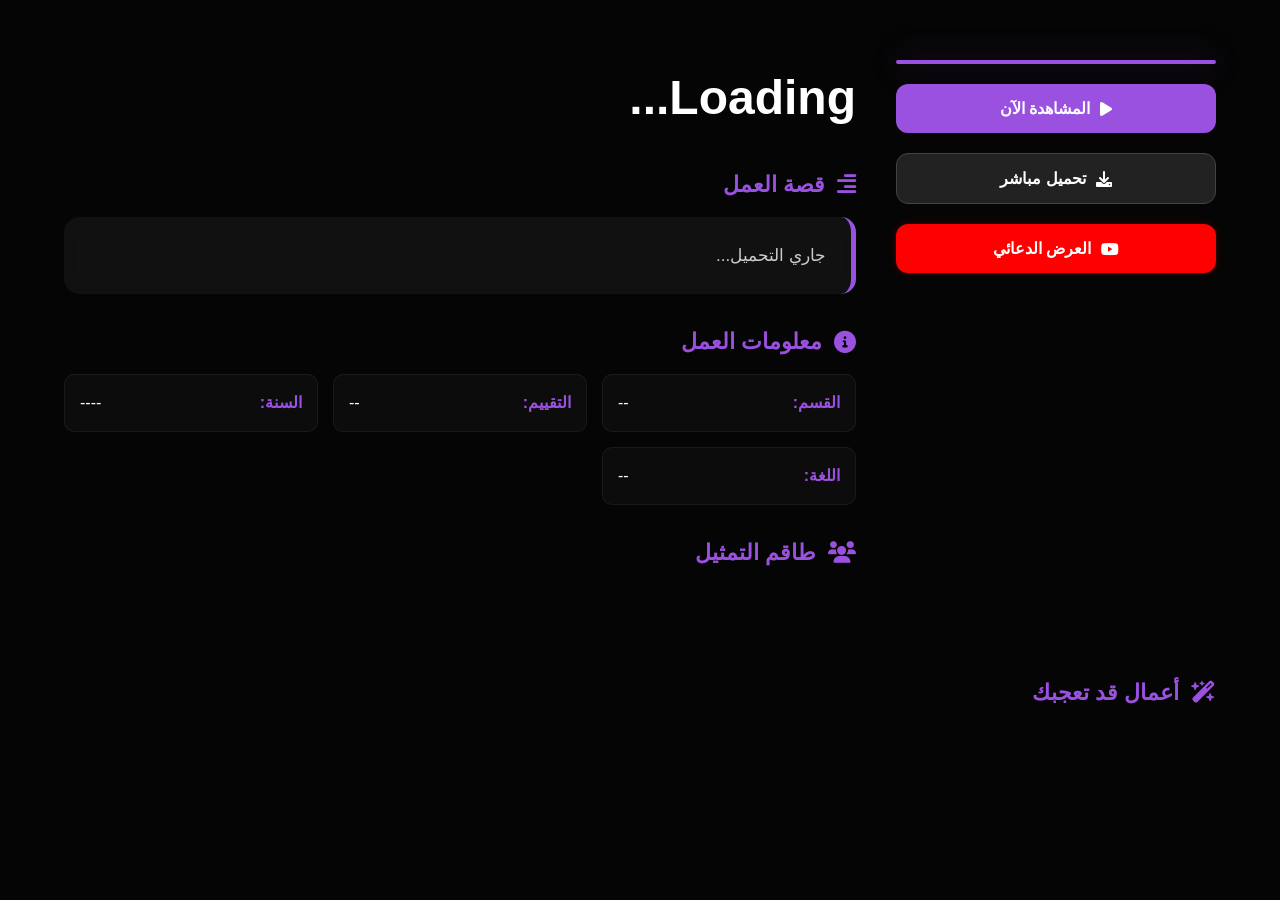
==== commit d2ae0b1a: "Update movie.html" ====
--- a/movie.html
+++ b/movie.html
@@ -57,7 +57,8 @@
         }
         .btn-watch { background: var(--primary); }
         .btn-download { background: #222; border: 1px solid #444; }
-        .btn-trailer { background: #ff0000; }
+        .btn-trailer { background: #ff0000; box-shadow: 0 0 10px rgba(255, 0, 0, 0.2); }
+        .btn-trailer:hover { box-shadow: 0 0 30px #ff0000; transform: translateY(-5px); }
         .btn:hover { transform: translateY(-5px); filter: brightness(1.2); }
 
         /* الجانب الأيسر */
@@ -96,9 +97,9 @@
 
         .related-section { position: relative; z-index: 2; width: 100%; max-width: 1400px; padding: 40px 0; }
 
-        /* مودال التريلر */
-        #trailerModal { display:none; position:fixed; top:0; left:0; width:100%; height:100%; background:rgba(0,0,0,0.9); z-index:10000; justify-content:center; align-items:center; }
-        .modal-content { position:relative; width:90%; max-width:900px; }
+        /* مودال التريلر مع تأثير الجلو والبلور */
+        #trailerModal { display:none; position:fixed; top:0; left:0; width:100%; height:100%; background:rgba(0,0,0,0.92); z-index:10000; justify-content:center; align-items:center; backdrop-filter: blur(15px); }
+        .modal-content { position:relative; width:90%; max-width:900px; box-shadow: 0 0 60px var(--primary); border-radius: 15px; background: #000; }
 
         @media (max-width: 1000px) {
             .movie-layout { grid-template-columns: 1fr; }
@@ -120,7 +121,7 @@
             </div>
 
             <div class="content-panel">
-                <h1 id="movieTitle">جاري التحميل...</h1>
+                <h1 id="movieTitle">Loading...</h1>
                 <div class="section-header"><i class="fa-solid fa-align-right"></i> قصة العمل</div>
                 <p id="movieOverview" class="overview">جاري التحميل...</p>
 
@@ -158,8 +159,8 @@
 
     <div id="trailerModal">
         <div class="modal-content">
-            <span id="closeTrailer" style="position:absolute; top:-40px; right:0; color:white; font-size:30px; cursor:pointer;">&times; إغلاق</span>
-            <iframe id="trailerFrame" width="100%" height="500" src="" frameborder="0" allowfullscreen style="border-radius:15px;"></iframe>
+            <span id="closeTrailer" style="position:absolute; top:-40px; right:0; color:white; font-size:30px; cursor:pointer;"><i class="fa-solid fa-xmark"></i> إغلاق</span>
+            <iframe id="trailerFrame" width="100%" height="500" src="" frameborder="0" allowfullscreen style="border-radius:15px; display: block;"></iframe>
         </div>
     </div>
 
@@ -172,11 +173,12 @@
         async function fetchContent() {
             if(!id) return;
             try {
+                // تم تعديل طلبات الـ API لتفضيل اللغة الإنجليزية في الأسماء
                 const [resAR, resEN, resVid, resSim] = await Promise.all([
                     fetch(`https://api.themoviedb.org/3/${type}/${id}?api_key=${API_KEY}&language=ar-SA`),
                     fetch(`https://api.themoviedb.org/3/${type}/${id}?api_key=${API_KEY}&language=en-US&append_to_response=credits`),
                     fetch(`https://api.themoviedb.org/3/${type}/${id}/videos?api_key=${API_KEY}`),
-                    fetch(`https://api.themoviedb.org/3/${type}/${id}/similar?api_key=${API_KEY}&language=ar-SA`)
+                    fetch(`https://api.themoviedb.org/3/${type}/${id}/similar?api_key=${API_KEY}&language=en-US`)
                 ]);
 
                 const dataAR = await resAR.json();
@@ -184,9 +186,10 @@
                 const vids = await resVid.json();
                 const similar = await resSim.json();
 
-                // البيانات الأساسية
-                document.getElementById('movieTitle').innerText = dataAR.title || dataAR.name || dataEN.title || dataEN.name;
-                document.getElementById('movieOverview').innerText = dataAR.overview || dataEN.overview || "الوصف غير متوفر بالعربية.";
+                // عرض الاسم بالإنجليزية
+                document.getElementById('movieTitle').innerText = dataEN.title || dataEN.name;
+                // القصة تظل بالعربية كما هي
+                document.getElementById('movieOverview').innerText = dataAR.overview || dataEN.overview || "الوصف غير متوفر.";
                 document.getElementById('poster').src = `https://image.tmdb.org/t/p/w500${dataEN.poster_path}`;
                 document.getElementById('heroSection').style.backgroundImage = `url(https://image.tmdb.org/t/p/original${dataEN.backdrop_path})`;
                 
@@ -201,7 +204,7 @@
                     if(c.profile_path) castBox.innerHTML += `<div class="cast-item blur-item"><img src="https://image.tmdb.org/t/p/w200${c.profile_path}"><p>${c.name}</p></div>`;
                 });
 
-                // أعمال مشابهة (إصلاح النقص)
+                // أعمال مشابهة (الأسماء بالإنجليزية)
                 const relBox = document.getElementById('relatedGrid');
                 similar.results?.slice(0, 6).forEach(item => {
                     relBox.innerHTML += `
@@ -218,7 +221,7 @@
                     dataEN.seasons?.filter(s => s.season_number > 0).forEach(s => {
                         const card = document.createElement('div');
                         card.className = 'item-card blur-item';
-                        card.innerHTML = `<div class="item-badge">الموسم ${s.season_number}</div><img src="https://image.tmdb.org/t/p/w300${s.poster_path || ''}"><div class="item-info"><b>الموسم ${s.season_number}</b></div>`;
+                        card.innerHTML = `<div class="item-badge">Season ${s.season_number}</div><img src="https://image.tmdb.org/t/p/w300${s.poster_path || ''}"><div class="item-info"><b>Season ${s.season_number}</b></div>`;
                         card.onclick = () => loadEpisodes(s.season_number);
                         sGrid.appendChild(card);
                     });
@@ -239,14 +242,14 @@
         async function loadEpisodes(sn) {
             const area = document.getElementById('episodesArea');
             const grid = document.getElementById('episodesGrid');
-            grid.innerHTML = '<p style="padding:20px; color:var(--primary);">جاري تحميل الحلقات...</p>';
+            grid.innerHTML = '<p style="padding:20px; color:var(--primary);">Loading Episodes...</p>';
             area.style.display = 'block';
             area.scrollIntoView({ behavior: 'smooth', block: 'nearest' });
-            const res = await fetch(`https://api.themoviedb.org/3/tv/${id}/season/${sn}?api_key=${API_KEY}&language=ar-SA`);
+            const res = await fetch(`https://api.themoviedb.org/3/tv/${id}/season/${sn}?api_key=${API_KEY}&language=en-US`);
             const data = await res.json();
             grid.innerHTML = '';
             data.episodes?.forEach(e => {
-                grid.innerHTML += `<div class="item-card blur-item"><div class="item-badge">الحلقة ${e.episode_number}</div><img src="https://image.tmdb.org/t/p/w300${e.still_path || ''}"><div class="item-info"><b>الحلقة ${e.episode_number} مترجمة</b></div></div>`;
+                grid.innerHTML += `<div class="item-card blur-item"><div class="item-badge">Episode ${e.episode_number}</div><img src="https://image.tmdb.org/t/p/w300${e.still_path || ''}"><div class="item-info"><b>Episode ${e.episode_number}</b></div></div>`;
             });
         }
 
